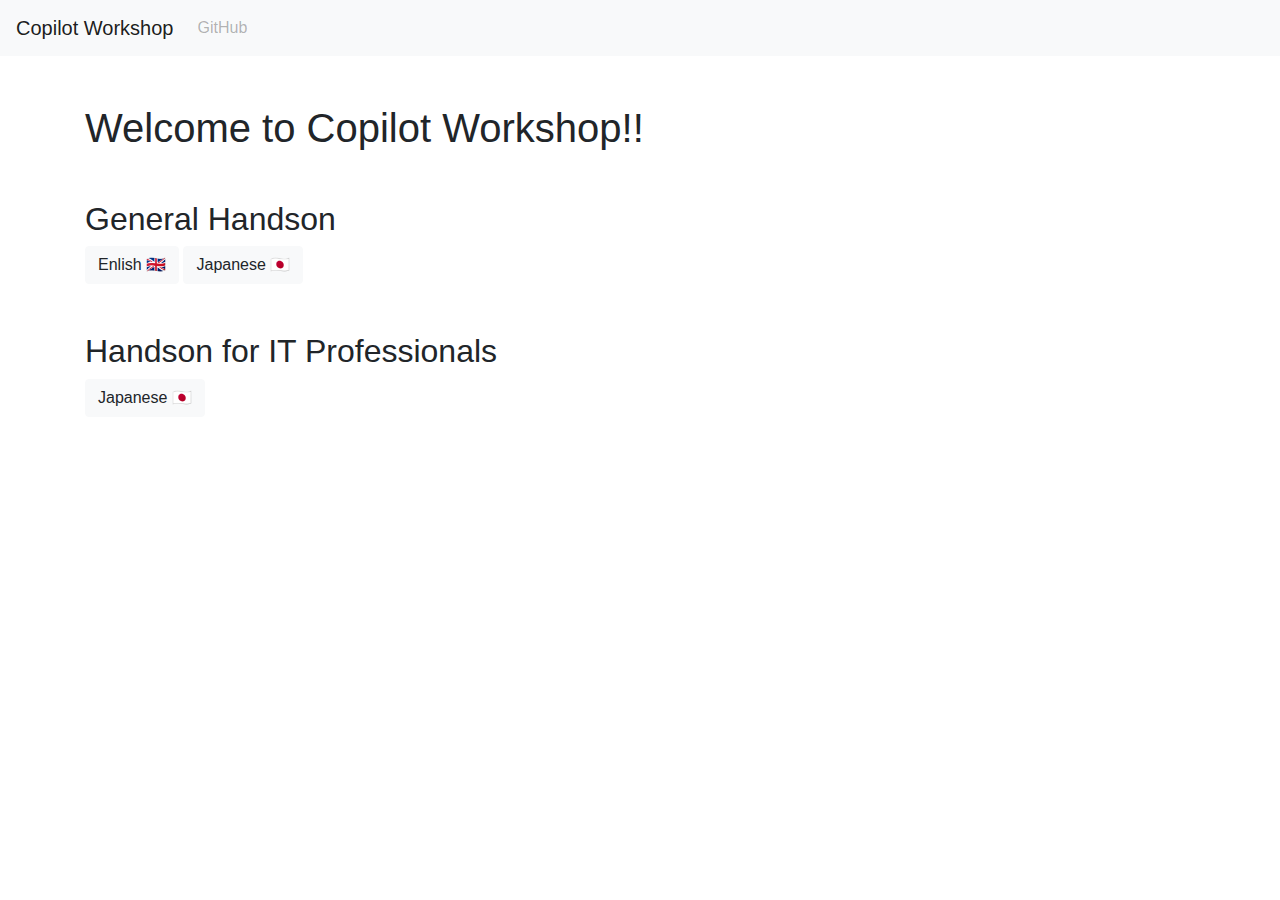
==== index.html @ cd69ef69 "init" ====
<!DOCTYPE html>
<html lang="en">

<head>
	<meta charset="UTF-8">
	<meta name="viewport" content="width=device-width, initial-scale=1.0">
	<!-- Bootstrap CSS -->
	<link rel="stylesheet" href="https://stackpath.bootstrapcdn.com/bootstrap/4.3.1/css/bootstrap.min.css">
	<title>Navbar Example</title>
</head>

<body>

	<nav class="navbar navbar-expand-lg navbar-light bg-light">
		<a class="navbar-brand" href="#">Copilot Workshop</a>
		<button class="navbar-toggler" type="button" data-toggle="collapse" data-target="#navbarNav"
			aria-controls="navbarNav" aria-expanded="false" aria-label="Toggle navigation">
			<span class="navbar-toggler-icon"></span>
		</button>
		<div class="collapse navbar-collapse" id="navbarNav">
			<ul class="navbar-nav mr-auto">
				<li class="nav-item">
					<a class="nav-link disabled" href="#">GitHub</a>
				</li>
			</ul>
		</div>
	</nav>

	<div class="container mt-3 contents-margin">
		<div class="mt-5">
			<h1>Welcome to Copilot Workshop!!</h1>
			<div class="mt-5">
			<h2>General Handson</h2>
			<a href="en/index.html" class="btn btn-light">Enlish 🇬🇧</a>
			<a href="ja/index.html" class="btn btn-light">Japanese 🇯🇵</a>
		</div>
			<div class="mt-5">
			<h2>Handson for IT Professionals</h2>
			<a href="ja-itpro/index.html" class="btn btn-light">Japanese 🇯🇵</a></div>
		</div>
	</div>

	<!-- Bootstrap JS, Popper.js, and jQuery -->
	<script src="https://code.jquery.com/jquery-3.3.1.slim.min.js"></script>
	<script src="https://cdnjs.cloudflare.com/ajax/libs/popper.js/1.14.7/umd/popper.min.js"></script>
	<script src="https://stackpath.bootstrapcdn.com/bootstrap/4.3.1/js/bootstrap.min.js"></script>

</body>

</html>
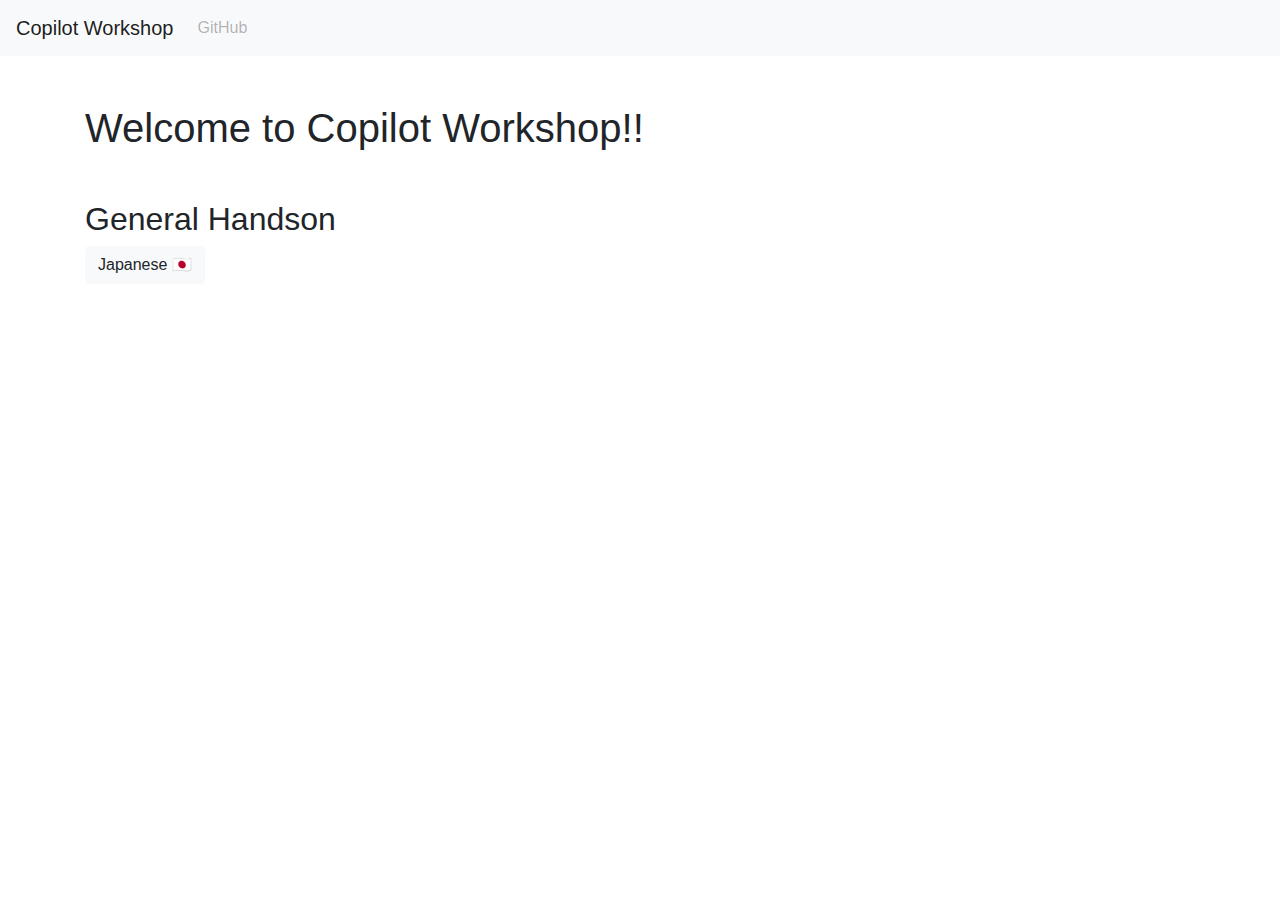
==== commit d3711c55: "Update Index" ====
--- a/index.html
+++ b/index.html
@@ -31,12 +31,8 @@
 			<h1>Welcome to Copilot Workshop!!</h1>
 			<div class="mt-5">
 			<h2>General Handson</h2>
-			<a href="en/index.html" class="btn btn-light">Enlish 🇬🇧</a>
 			<a href="ja/index.html" class="btn btn-light">Japanese 🇯🇵</a>
-		</div>
-			<div class="mt-5">
-			<h2>Handson for IT Professionals</h2>
-			<a href="ja-itpro/index.html" class="btn btn-light">Japanese 🇯🇵</a></div>
+		  </div>
 		</div>
 	</div>
 
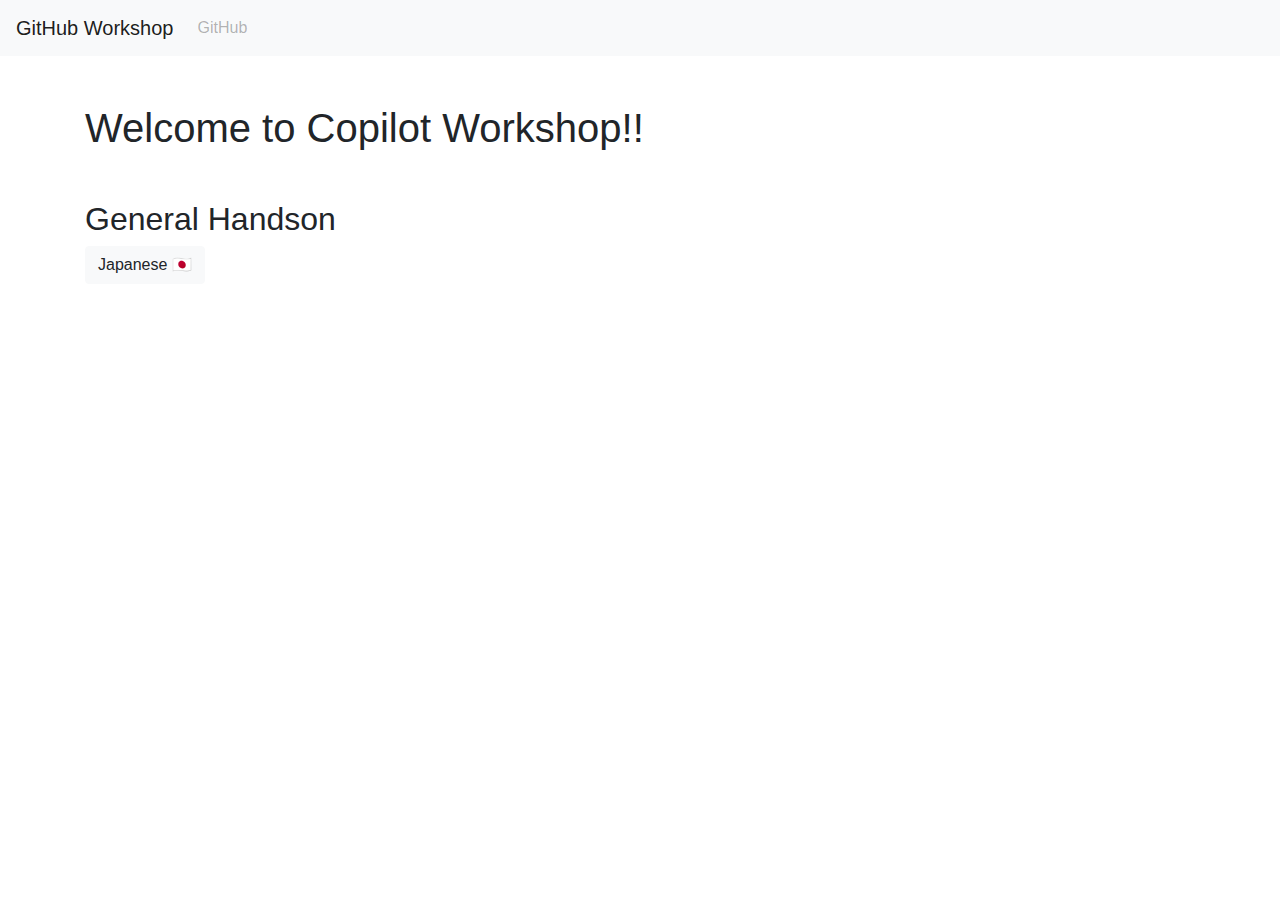
==== commit 0c064e8f: "Update" ====
--- a/index.html
+++ b/index.html
@@ -12,7 +12,7 @@
 <body>
 
 	<nav class="navbar navbar-expand-lg navbar-light bg-light">
-		<a class="navbar-brand" href="#">Copilot Workshop</a>
+		<a class="navbar-brand" href="#">GitHub Workshop</a>
 		<button class="navbar-toggler" type="button" data-toggle="collapse" data-target="#navbarNav"
 			aria-controls="navbarNav" aria-expanded="false" aria-label="Toggle navigation">
 			<span class="navbar-toggler-icon"></span>
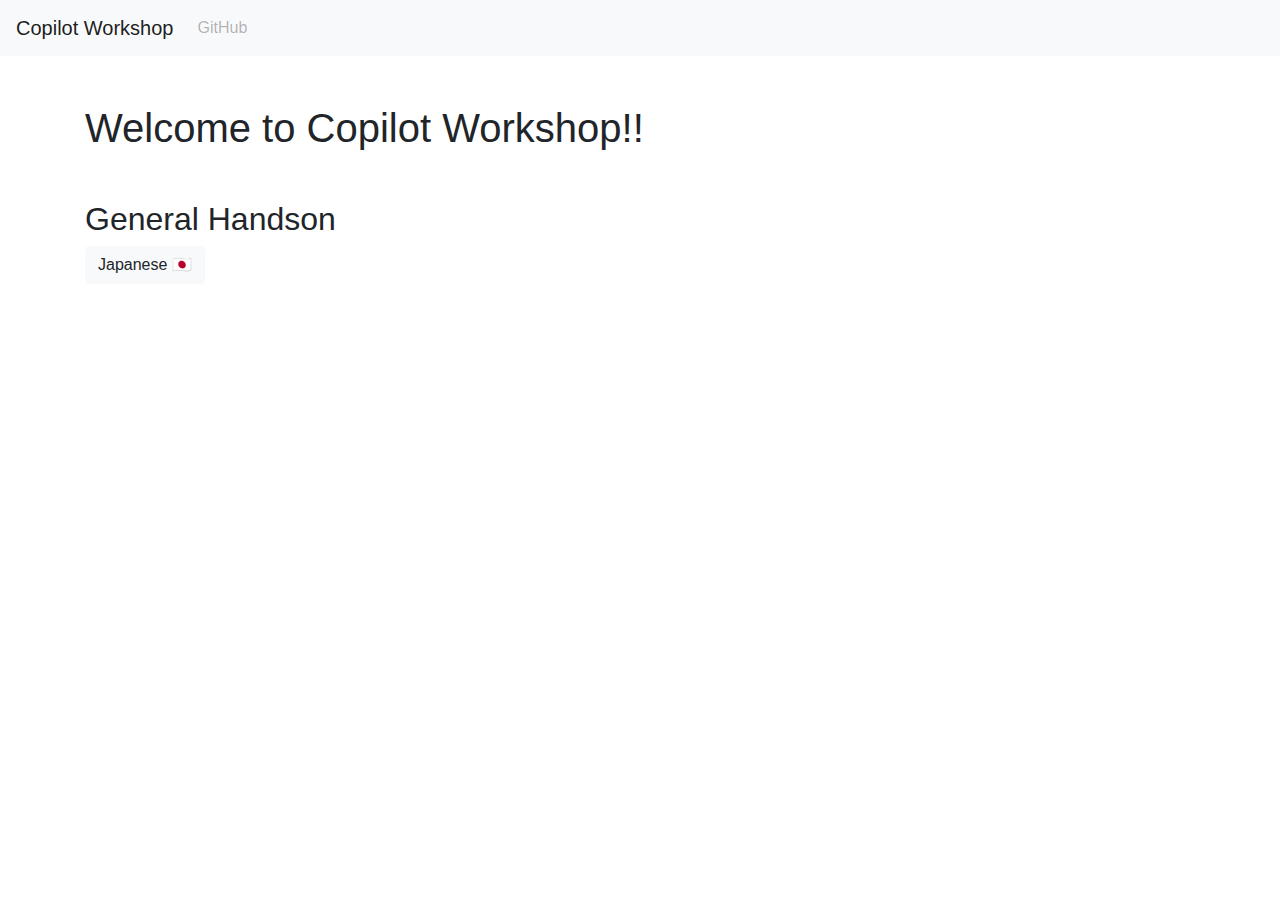
==== commit 53a0d025: "deploy: d3711c559872ddd984b0c2d8eea2be2c1e69bf92" ====
--- a/index.html
+++ b/index.html
@@ -12,7 +12,7 @@
 <body>
 
 	<nav class="navbar navbar-expand-lg navbar-light bg-light">
-		<a class="navbar-brand" href="#">GitHub Workshop</a>
+		<a class="navbar-brand" href="#">Copilot Workshop</a>
 		<button class="navbar-toggler" type="button" data-toggle="collapse" data-target="#navbarNav"
 			aria-controls="navbarNav" aria-expanded="false" aria-label="Toggle navigation">
 			<span class="navbar-toggler-icon"></span>
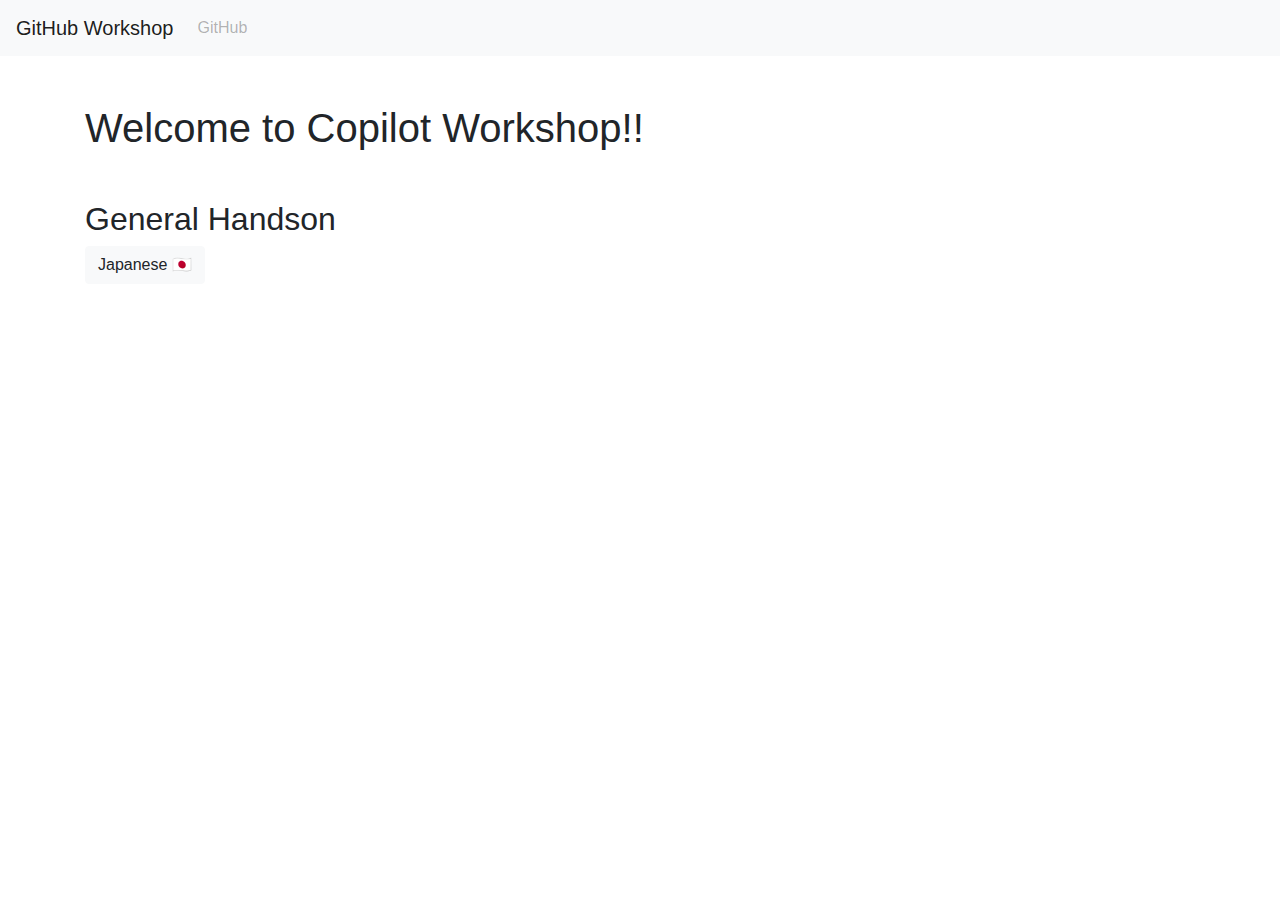
==== commit e9657f37: "deploy: 0c064e8f3148f5be56c8bb150c5468f1d8563551" ====
--- a/index.html
+++ b/index.html
@@ -12,7 +12,7 @@
 <body>
 
 	<nav class="navbar navbar-expand-lg navbar-light bg-light">
-		<a class="navbar-brand" href="#">Copilot Workshop</a>
+		<a class="navbar-brand" href="#">GitHub Workshop</a>
 		<button class="navbar-toggler" type="button" data-toggle="collapse" data-target="#navbarNav"
 			aria-controls="navbarNav" aria-expanded="false" aria-label="Toggle navigation">
 			<span class="navbar-toggler-icon"></span>
